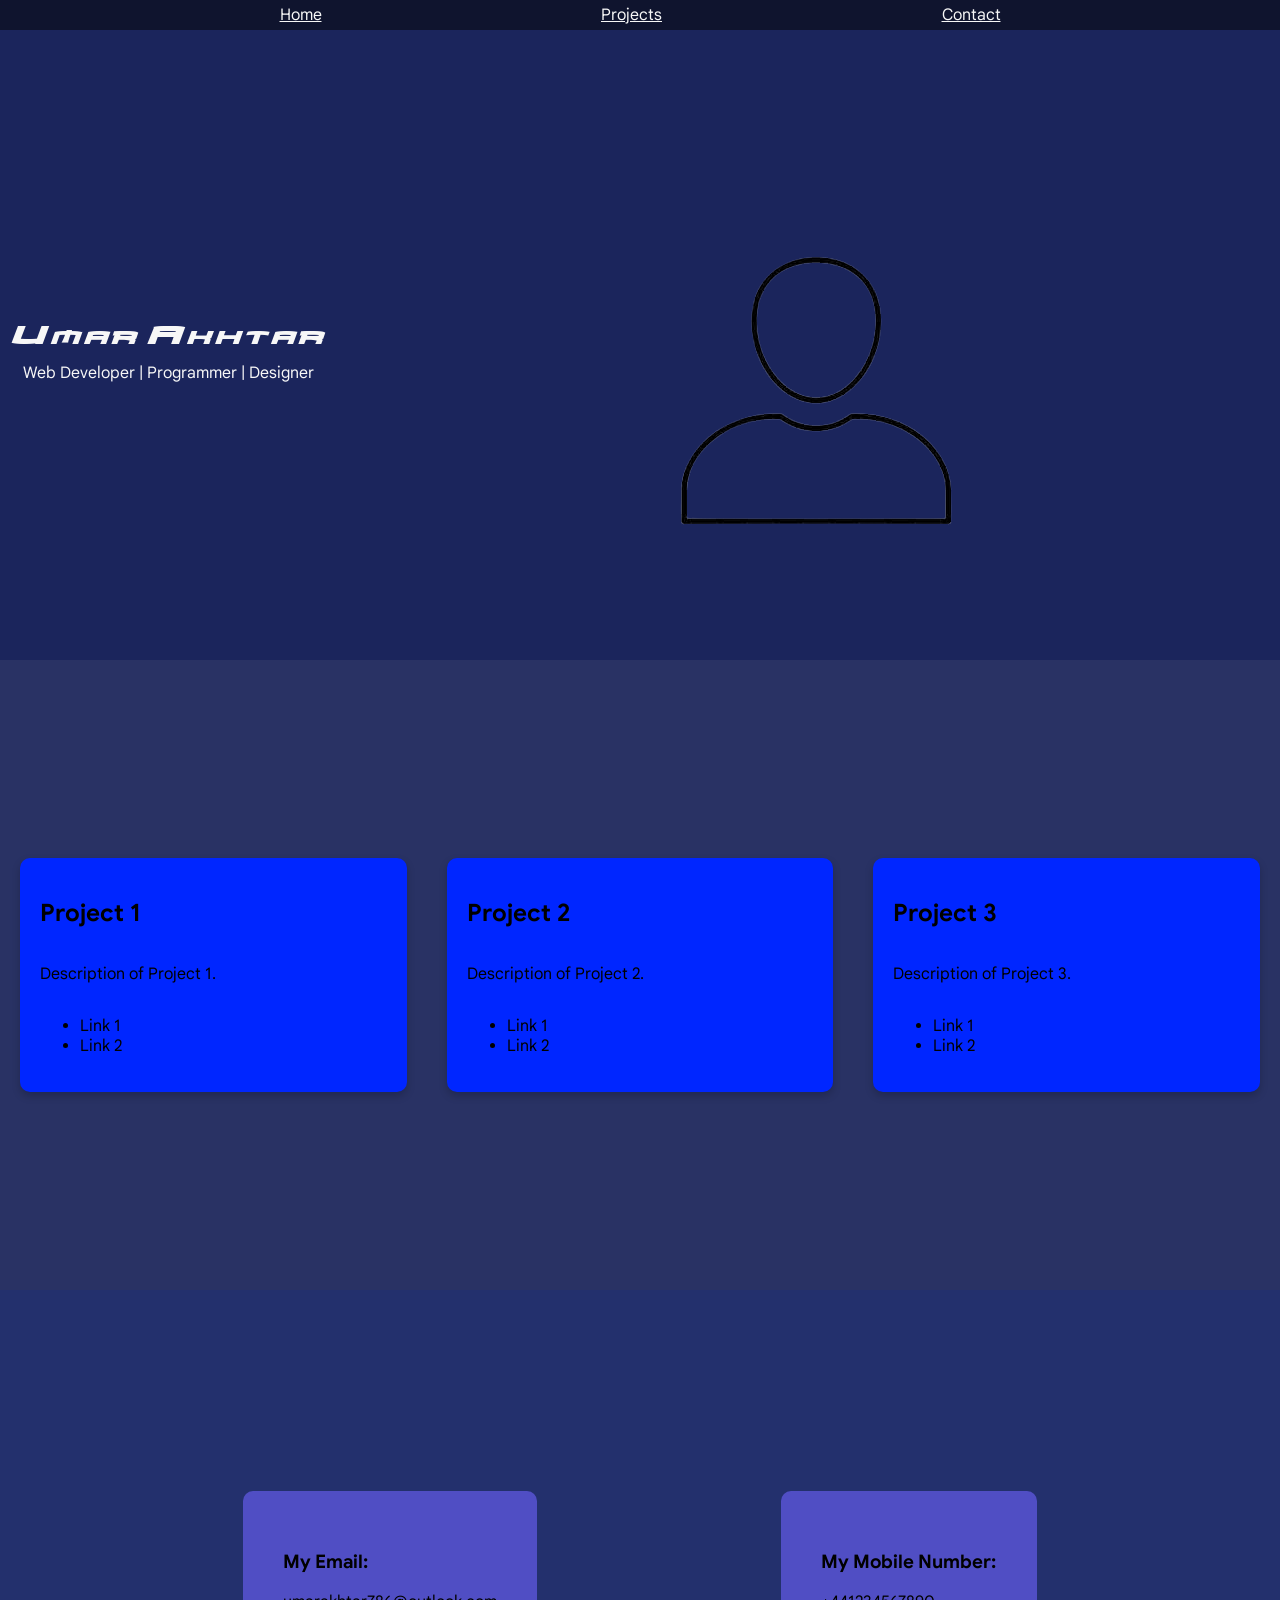
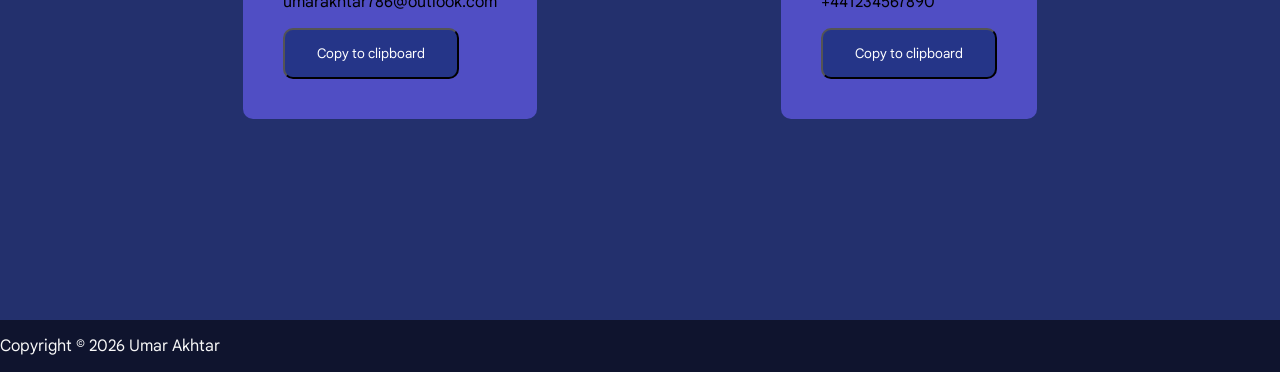
==== archive/v1/index.html @ 9395dcd7 "Feature old portfolio as the first project Copied the original site into archive/v1 so it stays onli" ====
<!DOCTYPE html>
<html lang="en">
<head>
    <meta charset="UTF-8">
    <meta name="viewport" content="width=device-width, initial-scale=1.0">
    <title>Umar Akhtar - Portfolio</title>
    <link rel="stylesheet" href="style.css">
</head>


<body class="body">

    <script src="script.js"></script>








    <div class="flex-container">
      
        <div class="nav-bar">
            <div class="nav-item"><a href="#Home">Home</a></div>
            <div class="nav-item"><a href="#Projects">Projects</a></div>
            <div class="nav-item"><a href="#Contact">Contact</a></div>
        </div>
           
       
         <div class="title-section" id="Home">
            <div class="title-content">
                <h1 class="title">Umar Akhtar</h1>
                <p class="subtitle">Web Developer | Programmer | Designer</p>
            </div>
            <div class="profile-image"><img src="images/profile.png" alt="Profile Image"></div>
         </div>
        


         <div class="project-section" id="Projects">
            <div class="project1">
                <h2 class="project1-title">Project 1</h2>
                <p class="project1-description">Description of Project 1.</p>
                  <ul class="project1-list">
                    <li>Link 1</li>
                    <li>Link 2</li>
                </ul>
            </div>

            <div class="project2">
                <h2 class="project2-title">Project 2</h2>
                <p class="project2-description">Description of Project 2.</p>
                  <ul class="project2-list">
                    <li>Link 1</li>
                    <li>Link 2</li>
                </ul>
            </div>

            <div class="project3">
                <h2 class="project3-title">Project 3</h2>
                <p class="project3-description">Description of Project 3.</p>
                <ul class="project3-list">
                    <li>Link 1</li>
                    <li>Link 2</li>
                </ul>
            </div>
         </div>

         
         <div class="contact-section" id="Contact">
            <div class="email">
                <h3>My Email:</h3>
                <p>umarakhtar786@outlook.com</p>
                 <button id="greeting">Copy to clipboard</button>
            </div>
            <div class="mobile-number">
                <h3>My Mobile Number:</h3>
                <p>+441234567890</p>
                <button>Copy to clipboard</button>
            </div>


         </div>




         
    </div>

    <footer>
            <p>Copyright &copy; 2026 Umar Akhtar</p>
         </footer>
</body>




</html>
---- archive/v1/style.css ----
html {
    background-color: rgb(15, 20, 46);
}


@font-face {
    font-family: 'Spidey';
    src: url(./fonts/Spidey.ttf);
}

@font-face {
    font-family: 'Google Sans';
    src: url(./fonts/Google_Sans/GoogleSans.ttf);
}

body{
    margin: 0;
    padding: 0;
    font-family: 'Google Sans', sans-serif;
}

body .flex-container {
    display: flex;
    flex-direction: column;
   
   
}

.nav-bar {
    display: flex;
    position: sticky;
    top: 0;
    font-family: 'Google Sans', sans-serif;
    min-height: 30px;
    align-items: center;
    justify-content: space-evenly;
    flex-direction: row;
    background: rgb(15, 20, 46);
}

.nav-bar .nav-item a{
    color: #f7f7f7;
}


.title-section {
    display: flex;
    flex: 1;
    justify-content: left; 
    align-items: center; 
    flex-direction: row;
    background: rgb(27, 37, 92);
    min-height: 70vh;
  
}

.title-content {
  display: flex;
  padding: 10px;        
  flex-direction: column;
}

.title-content h1 {
    font-family: 'Spidey', sans-serif;
    color: #f7f7f7;
    text-align: start;
    font-size: 1.5rem;
    margin-left: auto;
}

.title-content p {
    font-family: 'Google Sans', sans-serif;
    color: #f7f7f7;
    text-align: center;
    font-size: 1rem;
    margin: 0 auto;
}

.title-section .profile-image {
    width: 200px;
    height: 200px;
    margin-left: 300px;
    margin-bottom: 70px;
    opacity: 1;
  
}


.project-section {
    display: flex;
    flex-direction: row;
    justify-content: space-evenly;
    align-items: center;
    flex: 1;
    background: rgb(41, 50, 100);
    min-height: 70vh;
  
}

.project-section .project1 {
    display: flex;
    flex: 1;
    min-width: 0;
    flex-direction: column;
    margin: 20px;
    padding: 20px;
    background-color: rgb(0, 38, 255);
    border-radius: 10px;
    box-shadow: 0 4px 8px rgba(0, 0, 0, 0.2);
}

.project-section h2{
    font-family: 'Google Sans', sans-serif;
}

.project-section p{
    font-family: 'Google Sans', sans-serif;
}

.project-section .project2 {
    display: flex;
    flex: 1;
    min-width: 0;
    flex-direction: column;
    margin: 20px;
    padding: 20px;
    background-color: rgb(0, 38, 255);
    border-radius: 10px;
    box-shadow: 0 4px 8px rgba(0, 0, 0, 0.2);
}

.project-section .project3 {
    display: flex;
    flex: 1;
    min-width: 0;
    flex-direction: column;
    margin: 20px;
    padding: 20px;
    background-color: rgb(0, 38, 255);
    border-radius: 10px;
    box-shadow: 0 4px 8px rgba(0, 0, 0, 0.2);
}














.contact-section {
    display: flex;
    justify-content: space-evenly;
    align-items: center;
    flex: 1;
    background: rgb(35, 48, 109);
    min-height: 70vh;
}

.contact-section .email{
    background-color: rgb(80, 78, 196);
    border-radius: 10px;
    padding: 40px;
}

.contact-section .email button{
    background-color:rgb(37, 53, 136);
    color: white;
    cursor: pointer;
    border-radius: 10px;
    font-family: 'Google Sans', sans-serif;
    padding: 15px 32px;
}

.contact-section .mobile-number{
    background-color: rgb(80, 78, 196);
    border-radius: 10px;
    padding: 40px;
}

.contact-section .mobile-number button{
    background-color:rgb(37, 53, 136);
    color: white;
    cursor: pointer;
    border-radius: 10px;
    font-family: 'Google Sans', sans-serif;
    padding: 15px 32px;
}


footer {
    color: #f7f7f7;
    
}
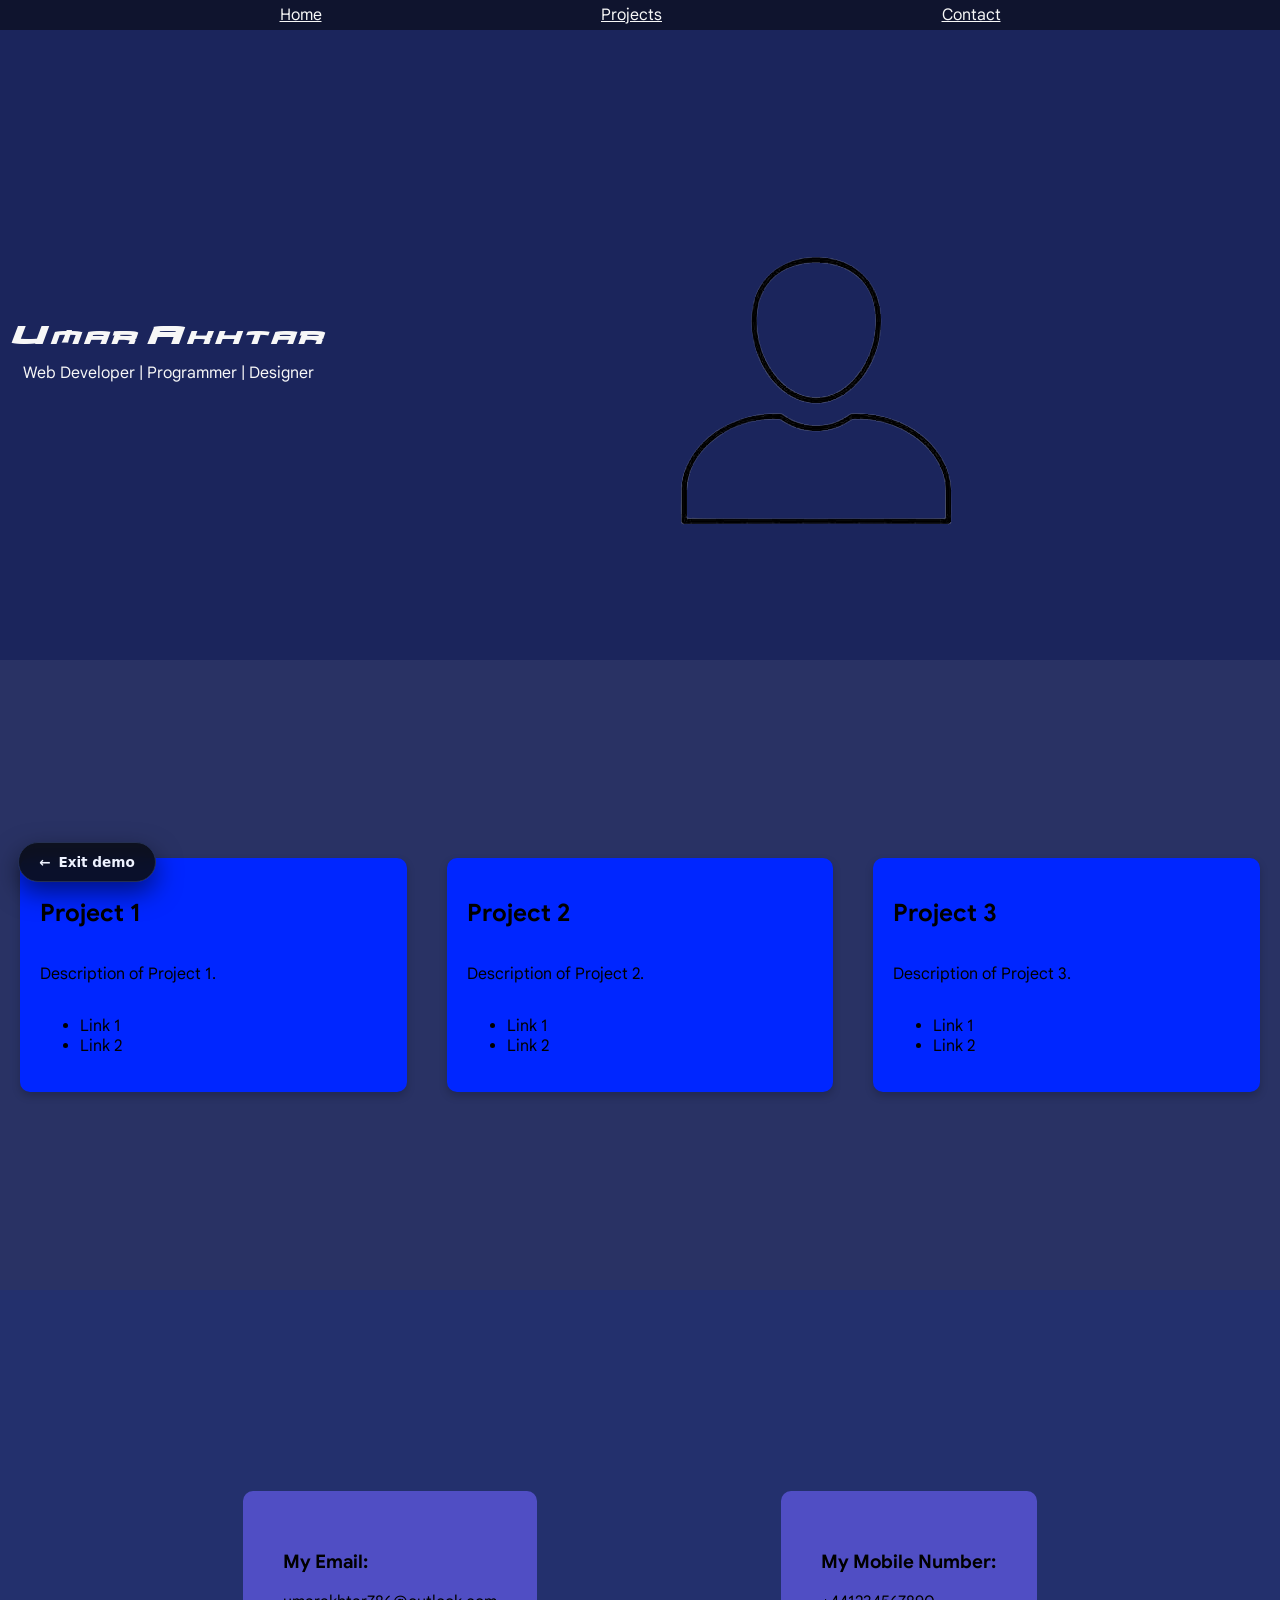
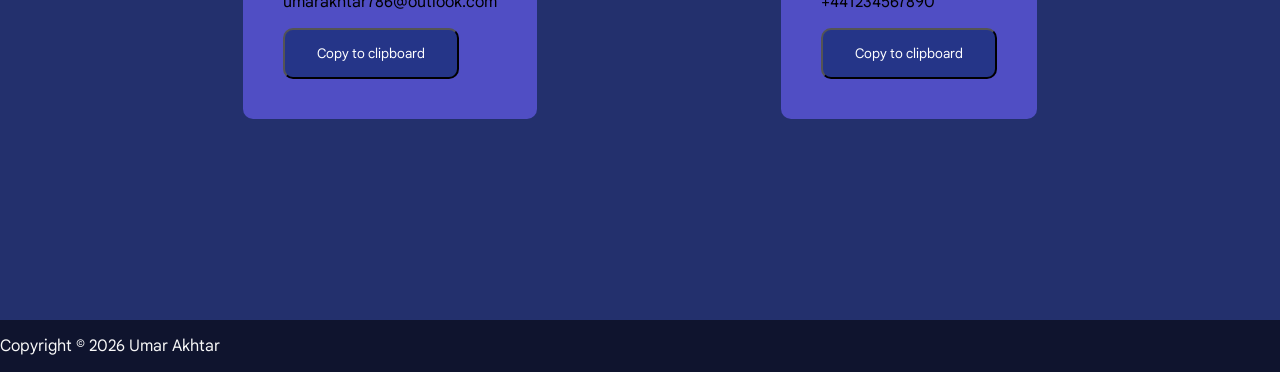
==== commit 94905752: "Add exit button to the archived demo Added a floating exit button to the old portfolio so visitors c" ====
--- a/archive/v1/index.html
+++ b/archive/v1/index.html
@@ -5,10 +5,13 @@
     <meta name="viewport" content="width=device-width, initial-scale=1.0">
     <title>Umar Akhtar - Portfolio</title>
     <link rel="stylesheet" href="style.css">
+    <link rel="stylesheet" href="exit-bar.css">
 </head>
 
 
 <body class="body">
+
+    <a class="exit-demo" href="../../project-one.html"><span aria-hidden="true">&larr;</span> Exit demo</a>
 
     <script src="script.js"></script>
 
@@ -92,6 +95,12 @@
     <footer>
             <p>Copyright &copy; 2026 Umar Akhtar</p>
          </footer>
+
+    <script>
+        if (window.self !== window.top) {
+            document.querySelector('.exit-demo').remove();
+        }
+    </script>
 </body>
 
 
--- a/archive/v1/exit-bar.css
+++ b/archive/v1/exit-bar.css
@@ -0,0 +1,37 @@
+.exit-demo {
+    position: fixed;
+    left: 18px;
+    bottom: 18px;
+    z-index: 9999;
+    display: inline-flex;
+    align-items: center;
+    gap: 8px;
+    padding: 11px 20px;
+    border-radius: 999px;
+    border: 1px solid #253052;
+    background: rgba(11, 15, 26, 0.92);
+    backdrop-filter: blur(8px);
+    color: #eef2ff;
+    font-family: system-ui, -apple-system, 'Segoe UI', sans-serif;
+    font-size: 0.85rem;
+    font-weight: 600;
+    text-decoration: none;
+    box-shadow: 0 10px 26px rgba(0, 0, 0, 0.5);
+    transition: transform 0.2s ease, border-color 0.2s ease, background 0.2s ease;
+}
+
+.exit-demo:hover,
+.exit-demo:focus-visible {
+    transform: translateY(-2px);
+    border-color: #6d7cff;
+    background: rgba(17, 23, 40, 0.96);
+}
+
+@media (max-width: 520px) {
+    .exit-demo {
+        left: 12px;
+        bottom: 12px;
+        padding: 9px 16px;
+        font-size: 0.8rem;
+    }
+}
